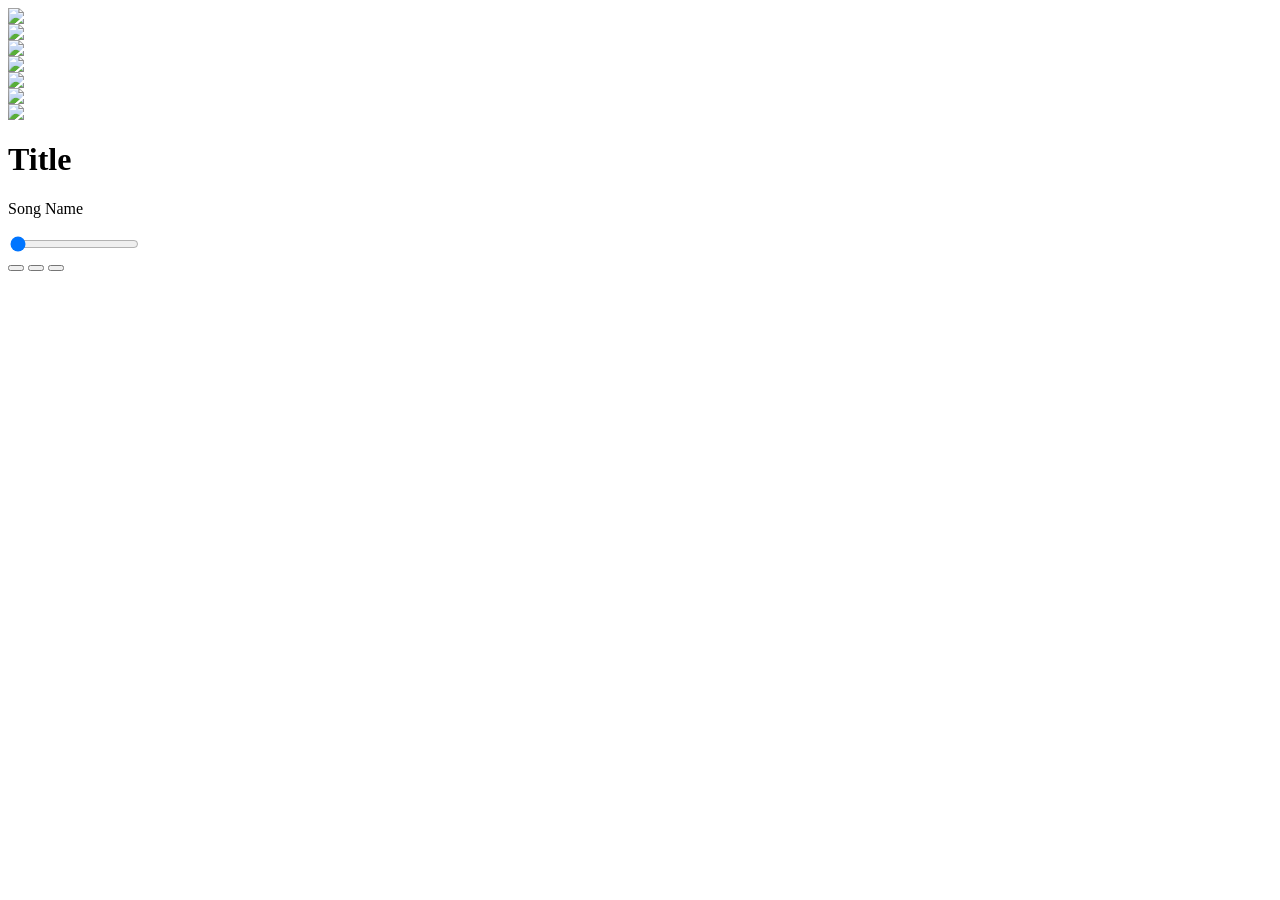
==== index.html @ c04f87dc "Add files via upload" ====
<body>
    <div class="album-cover">
      <div class="swiper">
        <div class="swiper-wrapper">
          <div class="swiper-slide">
            <img
              src="https://github.com/ecemgo/mini-samples-great-tricks/assets/13468728/d3ca28bf-e1b7-467e-a00b-c7785be8e397" />
            <div class="overlay">
              <a
                href="https://www.youtube.com/watch?v=aatr_2MstrI&ab_channel=CleanBandit"
                target="_blank"
                ><ion-icon name="logo-youtube"></ion-icon
              ></a>
            </div>
          </div>
          <div class="swiper-slide">
            <img
              src="https://github.com/ecemgo/mini-samples-great-tricks/assets/13468728/1afe4c6a-0287-43f0-9076-92f8be49d9dc" />
            <div class="overlay">
              <a
                href="https://www.youtube.com/watch?v=qEnfeG8uBRY&ab_channel=AliciaKeys-Topic"
                target="_blank"
                ><ion-icon name="logo-youtube"></ion-icon
              ></a>
            </div>
          </div>
          <div class="swiper-slide">
            <img
              src="https://github.com/ecemgo/mini-samples-great-tricks/assets/13468728/abaa23bd-8c93-4219-a3ef-0d0cb6f12566" />
            <div class="overlay">
              <a
                href="https://www.youtube.com/watch?v=LgsaD-vNJ9M"
                target="_blank"
                ><ion-icon name="logo-youtube"></ion-icon
              ></a>
            </div>
          </div>
          <div class="swiper-slide">
            <img
              src="https://github.com/ecemgo/mini-samples-great-tricks/assets/13468728/bd9bcc80-a9ab-4d54-a460-ffdb77f22a72" />
            <div class="overlay">
              <a
                href="https://www.youtube.com/watch?v=a5uQMwRMHcs&ab_channel=DaftPunkVEVO"
                target="_blank"
                ><ion-icon name="logo-youtube"></ion-icon
              ></a>
            </div>
          </div>
          <div class="swiper-slide">
            <img
              src="https://github.com/ecemgo/mini-samples-great-tricks/assets/13468728/18bc2436-740b-44c4-9dd8-fd7be51a07ad" />
            <div class="overlay">
              <a
                href="https://www.youtube.com/watch?v=H5v3kku4y6Q&ab_channel=HarryStylesVEVO"
                target="_blank"
                ><ion-icon name="logo-youtube"></ion-icon
              ></a>
            </div>
          </div>
          <div class="swiper-slide">
            <img
              src="https://github.com/ecemgo/mini-samples-great-tricks/assets/13468728/4c5c1727-8b32-48c1-91de-b0496ccf10f6" />
            <div class="overlay">
              <a
                href="https://www.youtube.com/watch?v=9HDEHj2yzew&ab_channel=DuaLipa"
                target="_blank"
                ><ion-icon name="logo-youtube"></ion-icon
              ></a>
            </div>
          </div>
          <div class="swiper-slide">
            <img
              src="https://github.com/ecemgo/mini-samples-great-tricks/assets/13468728/23e440e5-a0fa-4a85-8175-bcc485a20ee6" />
            <div class="overlay">
              <a
                href="https://www.youtube.com/watch?v=tCXGJQYZ9JA&ab_channel=TaylorSwiftVEVO"
                target="_blank"
                ><ion-icon name="logo-youtube"></ion-icon
              ></a>
            </div>
          </div>
        </div>
      </div>
    </div>

    <div class="music-player">
      <h1>Title</h1>
      <p>Song Name</p>

      <audio id="song">
        <source src="song-list/Luke-Bergs-Gold.mp3" type="audio/mpeg" />
      </audio>

      <input type="range" value="0" id="progress" />

      <div class="controls">
        <button class="backward">
          <i class="fa-solid fa-backward"></i>
        </button>
        <button class="play-pause-btn">
          <i class="fa-solid fa-play" id="controlIcon"></i>
        </button>
        <button class="forward">
          <i class="fa-solid fa-forward"></i>
        </button>
      </div>
    </div>
  </body>
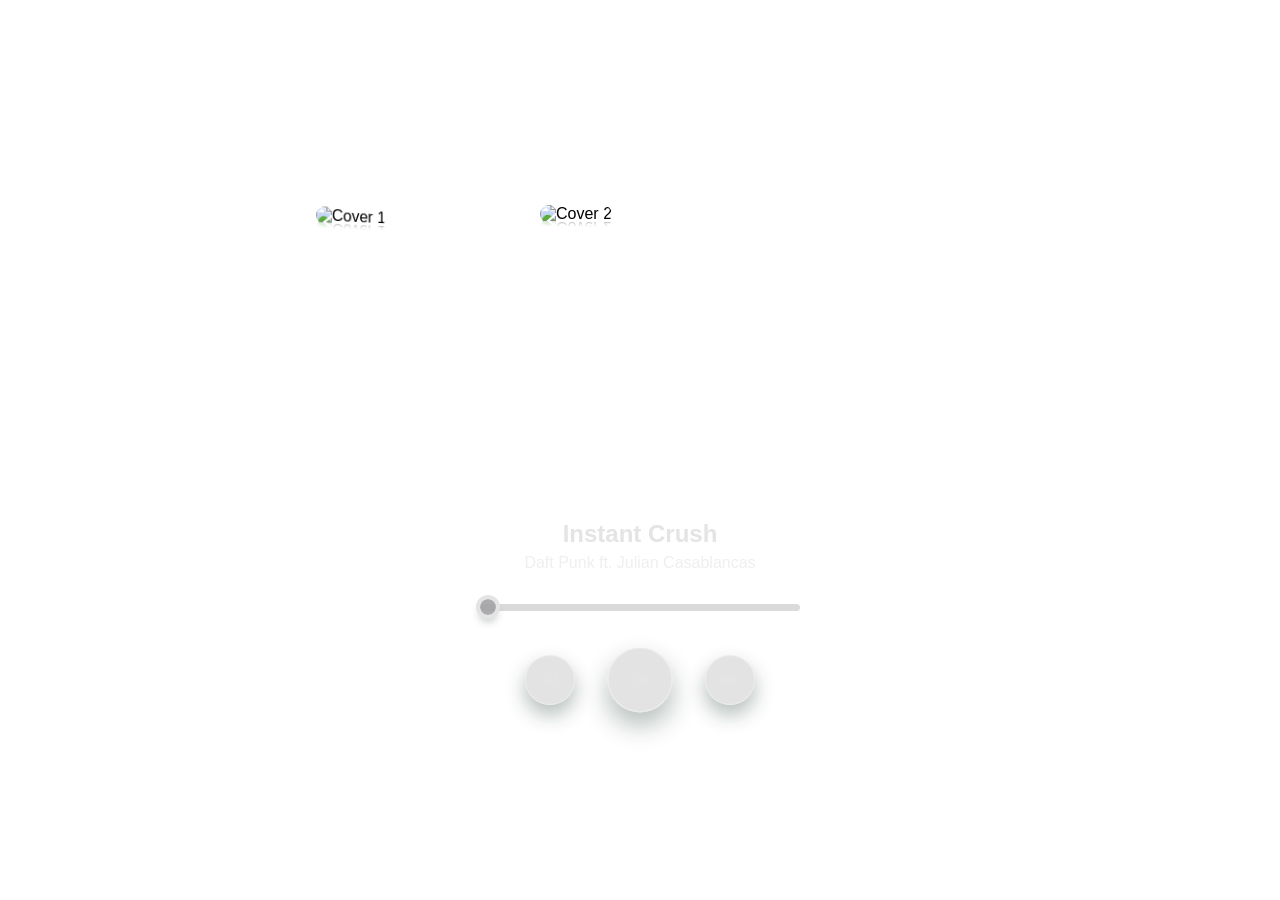
==== commit 8f4e55f7: "Update index.html" ====
--- a/index.html
+++ b/index.html
@@ -1,108 +1,75 @@
+<!DOCTYPE html>
+<html lang="en">
+<head>
+  <meta charset="UTF-8" />
+  <meta name="viewport" content="width=device-width, initial-scale=1.0" />
+  <title>Music Player Slider</title>
+
+  <!-- Swiper CSS -->
+  <link rel="stylesheet" href="https://cdn.jsdelivr.net/npm/swiper@10/swiper-bundle.min.css" />
+
+  <!-- FontAwesome -->
+  <link rel="stylesheet" href="https://cdnjs.cloudflare.com/ajax/libs/font-awesome/6.4.0/css/all.min.css" />
+
+  <!-- Ionicons -->
+  <script type="module" src="https://unpkg.com/ionicons@5.5.2/dist/ionicons/ionicons.esm.js"></script>
+  <script nomodule src="https://unpkg.com/ionicons@5.5.2/dist/ionicons/ionicons.js"></script>
+
+  <!-- Custom CSS -->
+  <link rel="stylesheet" href="style.css" />
+</head>
 <body>
-    <div class="album-cover">
-      <div class="swiper">
-        <div class="swiper-wrapper">
-          <div class="swiper-slide">
-            <img
-              src="https://github.com/ecemgo/mini-samples-great-tricks/assets/13468728/d3ca28bf-e1b7-467e-a00b-c7785be8e397" />
-            <div class="overlay">
-              <a
-                href="https://www.youtube.com/watch?v=aatr_2MstrI&ab_channel=CleanBandit"
-                target="_blank"
-                ><ion-icon name="logo-youtube"></ion-icon
-              ></a>
-            </div>
-          </div>
-          <div class="swiper-slide">
-            <img
-              src="https://github.com/ecemgo/mini-samples-great-tricks/assets/13468728/1afe4c6a-0287-43f0-9076-92f8be49d9dc" />
-            <div class="overlay">
-              <a
-                href="https://www.youtube.com/watch?v=qEnfeG8uBRY&ab_channel=AliciaKeys-Topic"
-                target="_blank"
-                ><ion-icon name="logo-youtube"></ion-icon
-              ></a>
-            </div>
-          </div>
-          <div class="swiper-slide">
-            <img
-              src="https://github.com/ecemgo/mini-samples-great-tricks/assets/13468728/abaa23bd-8c93-4219-a3ef-0d0cb6f12566" />
-            <div class="overlay">
-              <a
-                href="https://www.youtube.com/watch?v=LgsaD-vNJ9M"
-                target="_blank"
-                ><ion-icon name="logo-youtube"></ion-icon
-              ></a>
-            </div>
-          </div>
-          <div class="swiper-slide">
-            <img
-              src="https://github.com/ecemgo/mini-samples-great-tricks/assets/13468728/bd9bcc80-a9ab-4d54-a460-ffdb77f22a72" />
-            <div class="overlay">
-              <a
-                href="https://www.youtube.com/watch?v=a5uQMwRMHcs&ab_channel=DaftPunkVEVO"
-                target="_blank"
-                ><ion-icon name="logo-youtube"></ion-icon
-              ></a>
-            </div>
-          </div>
-          <div class="swiper-slide">
-            <img
-              src="https://github.com/ecemgo/mini-samples-great-tricks/assets/13468728/18bc2436-740b-44c4-9dd8-fd7be51a07ad" />
-            <div class="overlay">
-              <a
-                href="https://www.youtube.com/watch?v=H5v3kku4y6Q&ab_channel=HarryStylesVEVO"
-                target="_blank"
-                ><ion-icon name="logo-youtube"></ion-icon
-              ></a>
-            </div>
-          </div>
-          <div class="swiper-slide">
-            <img
-              src="https://github.com/ecemgo/mini-samples-great-tricks/assets/13468728/4c5c1727-8b32-48c1-91de-b0496ccf10f6" />
-            <div class="overlay">
-              <a
-                href="https://www.youtube.com/watch?v=9HDEHj2yzew&ab_channel=DuaLipa"
-                target="_blank"
-                ><ion-icon name="logo-youtube"></ion-icon
-              ></a>
-            </div>
-          </div>
-          <div class="swiper-slide">
-            <img
-              src="https://github.com/ecemgo/mini-samples-great-tricks/assets/13468728/23e440e5-a0fa-4a85-8175-bcc485a20ee6" />
-            <div class="overlay">
-              <a
-                href="https://www.youtube.com/watch?v=tCXGJQYZ9JA&ab_channel=TaylorSwiftVEVO"
-                target="_blank"
-                ><ion-icon name="logo-youtube"></ion-icon
-              ></a>
-            </div>
+  <div class="album-cover">
+    <div class="swiper">
+      <div class="swiper-wrapper">
+        <div class="swiper-slide">
+          <img src="img/1.jpg" alt="Cover 1" />
+          <div class="overlay">
+            <a href="https://www.youtube.com/watch?v=aatr_2MstrI" target="_blank">
+              <ion-icon name="logo-youtube"></ion-icon>
+            </a>
           </div>
         </div>
+        <div class="swiper-slide">
+          <img src="img/2.jpg" alt="Cover 2" />
+          <div class="overlay">
+            <a href="https://www.youtube.com/watch?v=qEnfeG8uBRY" target="_blank">
+              <ion-icon name="logo-youtube"></ion-icon>
+            </a>
+          </div>
+        </div>
+        <!-- Thêm các slide khác ở đây -->
       </div>
     </div>
+  </div>
 
-    <div class="music-player">
-      <h1>Title</h1>
-      <p>Song Name</p>
+  <div class="music-player">
+    <h1>Title</h1>
+    <p>Song Name</p>
 
-      <audio id="song">
-        <source src="song-list/Luke-Bergs-Gold.mp3" type="audio/mpeg" />
-      </audio>
+    <audio id="song">
+      <source src="song-list/Luke-Bergs-Gold.mp3" type="audio/mpeg" />
+    </audio>
 
-      <input type="range" value="0" id="progress" />
+    <input type="range" value="0" id="progress" />
 
-      <div class="controls">
-        <button class="backward">
-          <i class="fa-solid fa-backward"></i>
-        </button>
-        <button class="play-pause-btn">
-          <i class="fa-solid fa-play" id="controlIcon"></i>
-        </button>
-        <button class="forward">
-          <i class="fa-solid fa-forward"></i>
-        </button>
-      </div>
+    <div class="controls">
+      <button class="backward">
+        <i class="fa-solid fa-backward"></i>
+      </button>
+      <button class="play-pause-btn">
+        <i class="fa-solid fa-play" id="controlIcon"></i>
+      </button>
+      <button class="forward">
+        <i class="fa-solid fa-forward"></i>
+      </button>
     </div>
-  </body>+  </div>
+
+  <!-- Swiper JS -->
+  <script src="https://cdn.jsdelivr.net/npm/swiper@10/swiper-bundle.min.js"></script>
+
+  <!-- Custom JS -->
+  <script src="script.js"></script>
+</body>
+</html>
--- a/style.css
+++ b/style.css
@@ -0,0 +1,181 @@
+@import url("https://fonts.googleapis.com/css2?family=Nunito:wght@300;400;500;600&display=swap");
+
+:root {
+  --primary-clr: rgba(228, 228, 229, 1);
+}
+
+* {
+  margin: 0;
+  padding: 0;
+  box-sizing: border-box;
+  font-family: "Nunito", sans-serif;
+}
+
+body {
+  position: relative;
+  display: flex;
+  flex-direction: column;
+  align-items: center;
+  justify-content: center;
+  min-height: 100vh;
+  width: 100%;
+  background: url(https://github.com/ecemgo/mini-samples-great-tricks/assets/13468728/8727c9b1-be21-4932-a221-4257b59a74dd);
+  background-repeat: no-repeat;
+  backdrop-filter: blur(8px);
+  -webkit-backdrop-filter: blur(8px);
+  animation: slidein 120s forwards infinite alternate;
+}
+
+@keyframes slidein {
+  0%,
+  100% {
+    background-position: 20% 0%;
+    background-size: 3400px;
+  }
+  50% {
+    background-position: 100% 0%;
+    background-size: 2400px;
+  }
+}
+
+.album-cover {
+  width: 90%;
+}
+
+.swiper {
+  width: 100%;
+  padding: 40px 0 100px;
+}
+
+.swiper-slide {
+  position: relative;
+  max-width: 200px;
+  aspect-ratio: 1/1;
+  border-radius: 10px;
+}
+
+.swiper-slide img {
+  object-fit: cover;
+  width: 100%;
+  height: 100%;
+  border-radius: inherit;
+  -webkit-box-reflect: below -5px linear-gradient(transparent, transparent, rgba(0, 0, 0, 0.4));
+  pointer-events: none;
+  user-select: none;
+}
+
+.swiper-slide-active .overlay {
+  display: flex;
+  align-items: center;
+  justify-content: center;
+  position: absolute;
+  inset: 0;
+  width: 100%;
+  height: 100%;
+  background-color: rgba(28, 22, 37, 0.6);
+  border-radius: inherit;
+  opacity: 0;
+  transition: all 0.4s linear;
+}
+
+.swiper-slide:hover .overlay {
+  opacity: 1;
+}
+
+.swiper-slide .overlay ion-icon {
+  opacity: 0;
+}
+
+.swiper-slide-active:hover .overlay ion-icon {
+  font-size: 4rem;
+  color: #eb0b0b;
+  opacity: 1;
+  cursor: pointer;
+}
+
+/* Music Player */
+
+.music-player {
+  display: flex;
+  flex-direction: column;
+  justify-content: center;
+  align-items: center;
+  color: var(--primary-clr);
+  width: 380px;
+  padding: 10px 30px;
+  border-radius: 20px;
+}
+
+.music-player h1 {
+  font-size: 1.5rem;
+  font-weight: 600;
+  line-height: 1.6;
+}
+
+.music-player p {
+  font-size: 1rem;
+  font-weight: 400;
+  opacity: 0.6;
+}
+
+/* Music Player Progress */
+
+#progress {
+  appearance: none;
+  -webkit-appearance: none;
+  width: 100%;
+  height: 7px;
+  background: rgba(163, 162, 164, 0.4);
+  border-radius: 4px;
+  margin: 32px 0 24px;
+  cursor: pointer;
+}
+
+#progress::-webkit-slider-thumb {
+  appearance: none;
+  -webkit-appearance: none;
+  background: rgba(163, 162, 164, 0.9);
+  width: 16px;
+  aspect-ratio: 1/1;
+  border-radius: 50%;
+  outline: 4px solid var(--primary-clr);
+  box-shadow: 0 6px 10px rgba(5, 36, 28, 0.3);
+}
+
+/* Music Player Controls */
+
+.controls {
+  display: flex;
+  justify-content: center;
+  align-items: center;
+}
+
+.controls button {
+  display: flex;
+  align-items: center;
+  justify-content: center;
+  width: 50px;
+  aspect-ratio: 1/1;
+  margin: 20px;
+  background: rgba(163, 162, 164, 0.3);
+  color: var(--primary-clr);
+  border-radius: 50%;
+  border: 1px solid rgba(255, 255, 255, 0.3);
+  outline: 0;
+  font-size: 1.1rem;
+  box-shadow: 0 10px 20px rgba(5, 36, 28, 0.3);
+  cursor: pointer;
+  transition: all 0.3s linear;
+}
+
+.controls button:is(:hover, :focus-visible) {
+  transform: scale(0.96);
+}
+
+.controls button:nth-child(2) {
+  transform: scale(1.3);
+}
+
+.controls button:nth-child(2):is(:hover, :focus-visible) {
+  transform: scale(1.25);
+}
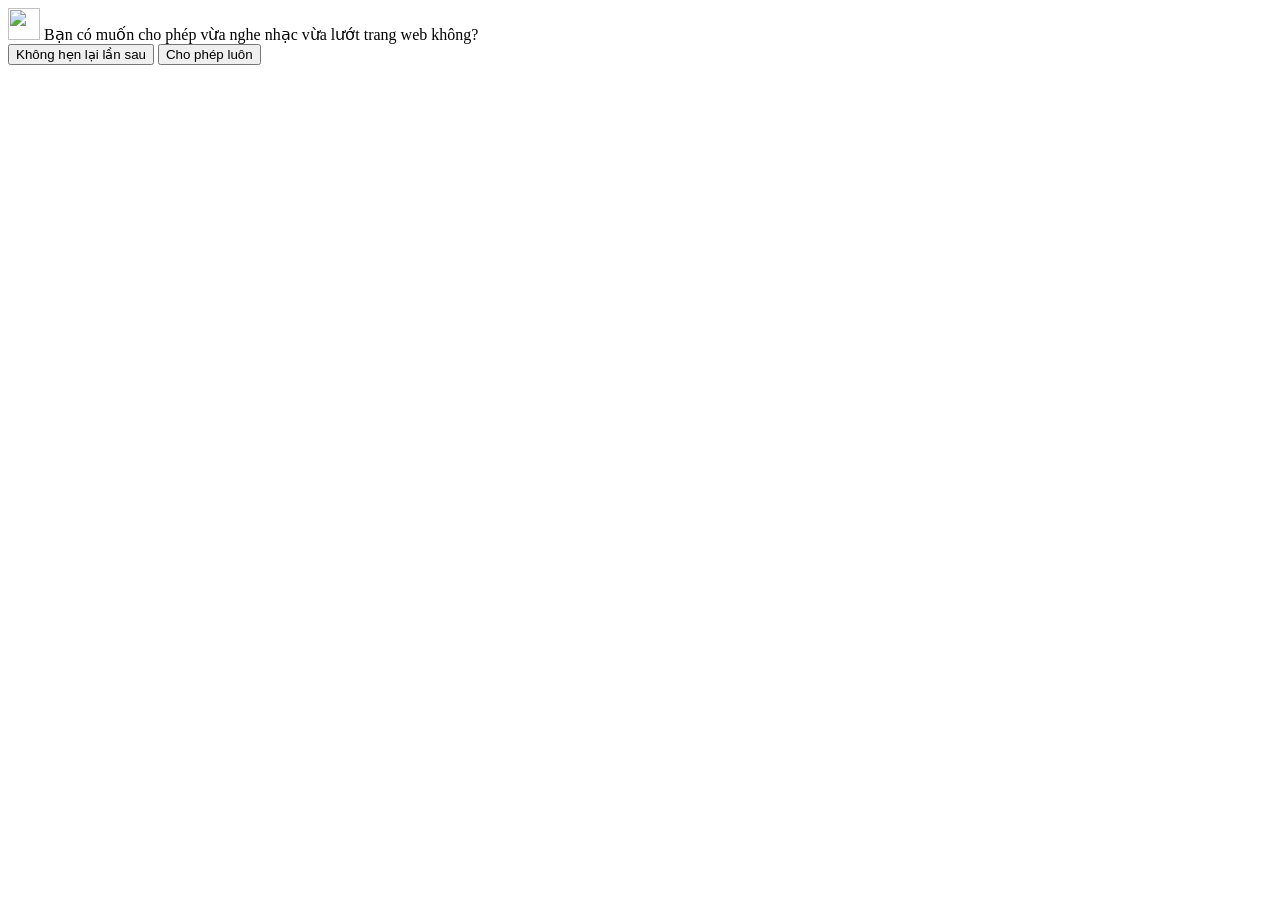
==== commit 98782201: "Update index.html" ====
--- a/index.html
+++ b/index.html
@@ -1,75 +1,26 @@
 <!DOCTYPE html>
-<html lang="en">
+<html lang="vi">
 <head>
-  <meta charset="UTF-8" />
-  <meta name="viewport" content="width=device-width, initial-scale=1.0" />
-  <title>Music Player Slider</title>
-
-  <!-- Swiper CSS -->
-  <link rel="stylesheet" href="https://cdn.jsdelivr.net/npm/swiper@10/swiper-bundle.min.css" />
-
-  <!-- FontAwesome -->
-  <link rel="stylesheet" href="https://cdnjs.cloudflare.com/ajax/libs/font-awesome/6.4.0/css/all.min.css" />
-
-  <!-- Ionicons -->
-  <script type="module" src="https://unpkg.com/ionicons@5.5.2/dist/ionicons/ionicons.esm.js"></script>
-  <script nomodule src="https://unpkg.com/ionicons@5.5.2/dist/ionicons/ionicons.js"></script>
-
-  <!-- Custom CSS -->
-  <link rel="stylesheet" href="style.css" />
+  <meta charset="UTF-8">
+  <title>Trình phát nhạc ngẫu nhiên</title>
+  <link rel="stylesheet" href="styles.css">
 </head>
 <body>
-  <div class="album-cover">
-    <div class="swiper">
-      <div class="swiper-wrapper">
-        <div class="swiper-slide">
-          <img src="img/1.jpg" alt="Cover 1" />
-          <div class="overlay">
-            <a href="https://www.youtube.com/watch?v=aatr_2MstrI" target="_blank">
-              <ion-icon name="logo-youtube"></ion-icon>
-            </a>
-          </div>
-        </div>
-        <div class="swiper-slide">
-          <img src="img/2.jpg" alt="Cover 2" />
-          <div class="overlay">
-            <a href="https://www.youtube.com/watch?v=qEnfeG8uBRY" target="_blank">
-              <ion-icon name="logo-youtube"></ion-icon>
-            </a>
-          </div>
-        </div>
-        <!-- Thêm các slide khác ở đây -->
-      </div>
+  <!-- Thông báo phát nhạc -->
+  <div id="popupNotification" class="popup gradient-border">
+    <div class="popup-inner"></div>
+  </div>
+
+  <!-- Thông báo hỏi người dùng -->
+  <div id="toast-prompt" class="toast">
+    <img src="https://i.imgur.com/aGMqekz.gif" width="32" height="32">
+    <span>Bạn có muốn cho phép vừa nghe nhạc vừa lướt trang web không?</span>
+    <div class="toast-buttons">
+      <button class="close-btn">Không hẹn lại lần sau</button>
+      <button class="confirm-btn">Cho phép luôn</button>
     </div>
   </div>
 
-  <div class="music-player">
-    <h1>Title</h1>
-    <p>Song Name</p>
-
-    <audio id="song">
-      <source src="song-list/Luke-Bergs-Gold.mp3" type="audio/mpeg" />
-    </audio>
-
-    <input type="range" value="0" id="progress" />
-
-    <div class="controls">
-      <button class="backward">
-        <i class="fa-solid fa-backward"></i>
-      </button>
-      <button class="play-pause-btn">
-        <i class="fa-solid fa-play" id="controlIcon"></i>
-      </button>
-      <button class="forward">
-        <i class="fa-solid fa-forward"></i>
-      </button>
-    </div>
-  </div>
-
-  <!-- Swiper JS -->
-  <script src="https://cdn.jsdelivr.net/npm/swiper@10/swiper-bundle.min.js"></script>
-
-  <!-- Custom JS -->
   <script src="script.js"></script>
 </body>
 </html>
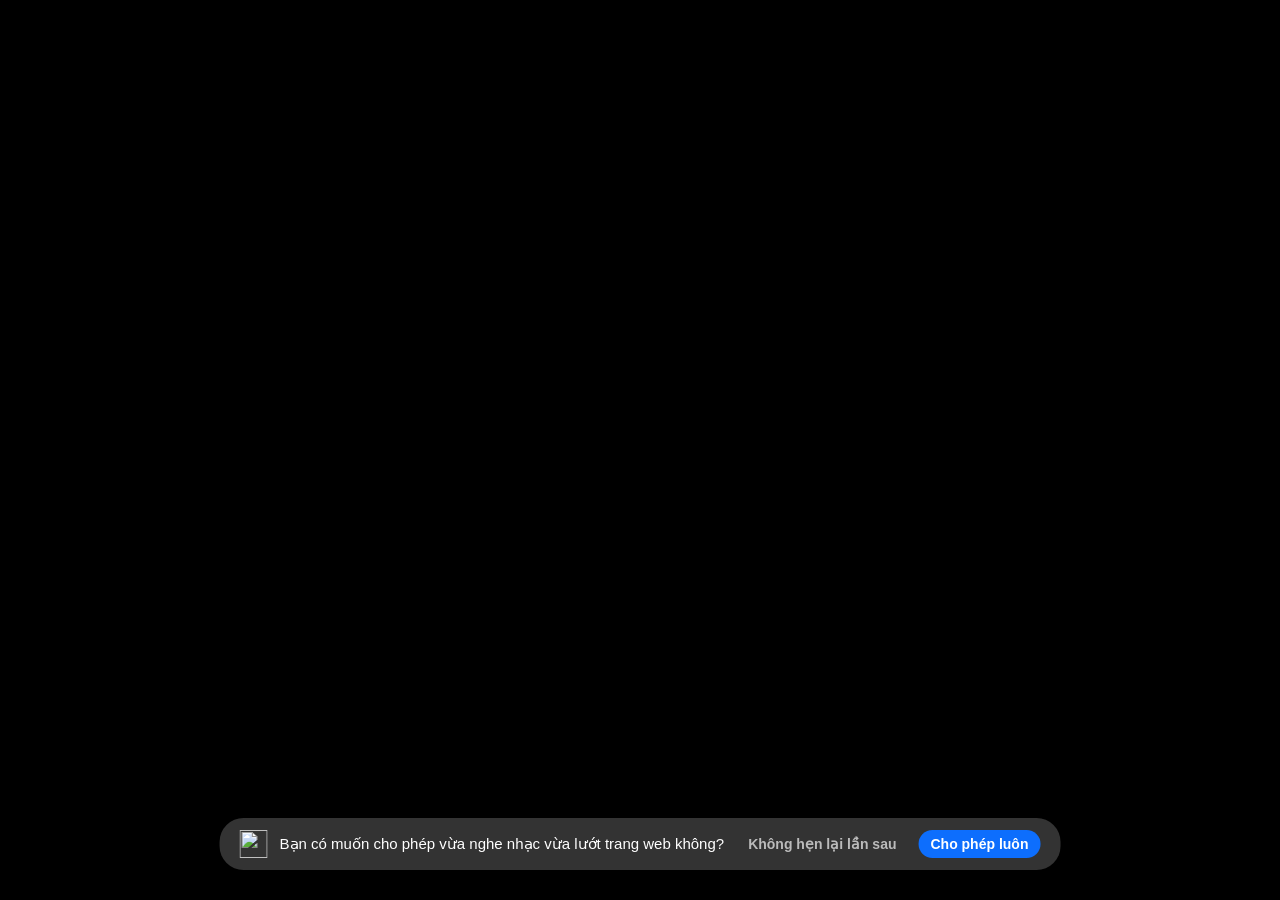
==== commit 60c27766: "Update index.html" ====
--- a/index.html
+++ b/index.html
@@ -3,7 +3,7 @@
 <head>
   <meta charset="UTF-8">
   <title>Trình phát nhạc ngẫu nhiên</title>
-  <link rel="stylesheet" href="styles.css">
+  <link rel="stylesheet" href="style.css">
 </head>
 <body>
   <!-- Thông báo phát nhạc -->
--- a/style.css
+++ b/style.css
@@ -0,0 +1,189 @@
+/* ======================== Hiệu ứng border động ========================= */
+@property --border-angle-1 {
+  syntax: "<angle>";
+  inherits: true;
+  initial-value: 0deg;
+}
+
+@property --border-angle-2 {
+  syntax: "<angle>";
+  inherits: true;
+  initial-value: 90deg;
+}
+
+@property --border-angle-3 {
+  syntax: "<angle>";
+  inherits: true;
+  initial-value: 180deg;
+}
+
+:root {
+  --bright-blue: rgb(0, 100, 255);
+  --bright-green: rgb(0, 255, 0);
+  --bright-red: rgb(255, 0, 0);
+  --background: black;
+  --foreground: white;
+  --border-size: 2px;
+  --border-radius: 0.75em;
+}
+
+@supports (color: color(display-p3 1 1 1)) {
+  :root {
+    --bright-blue: color(display-p3 0 0.2 1);
+    --bright-green: color(display-p3 0.4 1 0);
+    --bright-red: color(display-p3 1 0 0);
+  }
+}
+
+@keyframes rotateBackground {
+  to { --border-angle-1: 360deg; }
+}
+@keyframes rotateBackground2 {
+  to { --border-angle-2: -270deg; }
+}
+@keyframes rotateBackground3 {
+  to { --border-angle-3: 540deg; }
+}
+
+/* ======================== Pop-up Phát nhạc ========================= */
+.popup {
+  position: fixed;
+  top: 20px;
+  left: 50%;
+  transform: scale(0.5);
+  z-index: 1000;
+  opacity: 0;
+  transition: transform 0.5s ease, opacity 0.5s ease;
+  pointer-events: none;
+  transform-origin: center center;
+}
+
+.popup.show {
+  transform: scale(1);
+  opacity: 1;
+}
+
+.popup.hide {
+  transform: scale(0.5);
+  opacity: 0;
+}
+
+.popup.gradient-border {
+  --border-angle-1: 0deg;
+  --border-angle-2: 90deg;
+  --border-angle-3: 180deg;
+  padding: var(--border-size);
+  background-image: conic-gradient(
+      from var(--border-angle-1) at 10% 15%,
+      transparent,
+      var(--bright-blue) 10%,
+      transparent 30%,
+      transparent
+    ),
+    conic-gradient(
+      from var(--border-angle-2) at 70% 60%,
+      transparent,
+      var(--bright-green) 10%,
+      transparent 60%,
+      transparent
+    ),
+    conic-gradient(
+      from var(--border-angle-3) at 50% 20%,
+      transparent,
+      var(--bright-red) 10%,
+      transparent 50%,
+      transparent
+    );
+  animation:
+    rotateBackground 3s linear infinite,
+    rotateBackground2 8s linear infinite,
+    rotateBackground3 13s linear infinite;
+  border-radius: var(--border-radius);
+}
+
+.popup-inner {
+  background: var(--background);
+  padding: 12px 24px;
+  border-radius: calc(var(--border-radius) - var(--border-size));
+  color: var(--foreground);
+  font-size: 16px;
+  font-weight: bold;
+  white-space: nowrap;
+}
+
+/* ======================== Toast hỏi người dùng ========================= */
+.toast {
+  position: fixed;
+  bottom: 30px;
+  left: 50%;
+  transform: translateX(-50%);
+  background: #333;
+  color: #fff;
+  padding: 12px 20px;
+  border-radius: 24px;
+  display: flex;
+  align-items: center;
+  gap: 12px;
+  box-shadow: 0 8px 20px rgba(0, 0, 0, 0.3);
+  z-index: 2000;
+  font-size: 15px;
+  animation: slideUp 0.5s ease;
+  white-space: nowrap;
+  max-width: 95vw;
+}
+
+.toast img {
+  width: 28px;
+  height: 28px;
+}
+
+.toast-buttons {
+  margin-left: auto;
+  display: flex;
+  gap: 10px;
+}
+
+.toast button {
+  padding: 6px 12px;
+  border: none;
+  border-radius: 20px;
+  cursor: pointer;
+  font-weight: 600;
+  font-size: 14px;
+  white-space: nowrap;
+}
+
+.toast .close-btn {
+  background-color: transparent;
+  color: #bbb;
+}
+
+.toast .confirm-btn {
+  background-color: #0d6efd;
+  color: white;
+}
+
+@keyframes slideUp {
+  from {
+    transform: translateX(-50%) translateY(100px);
+    opacity: 0;
+  }
+  to {
+    transform: translateX(-50%) translateY(0);
+    opacity: 1;
+  }
+}
+
+/* Font */
+@font-face {
+  font-family: "Aspekta";
+  font-weight: normal;
+  src: url("https://assets.codepen.io/240751/Aspekta-300.woff2") format("woff2");
+}
+
+body {
+  background: var(--background);
+  color: var(--foreground);
+  font-family: "Aspekta", sans-serif;
+  margin: 0;
+}
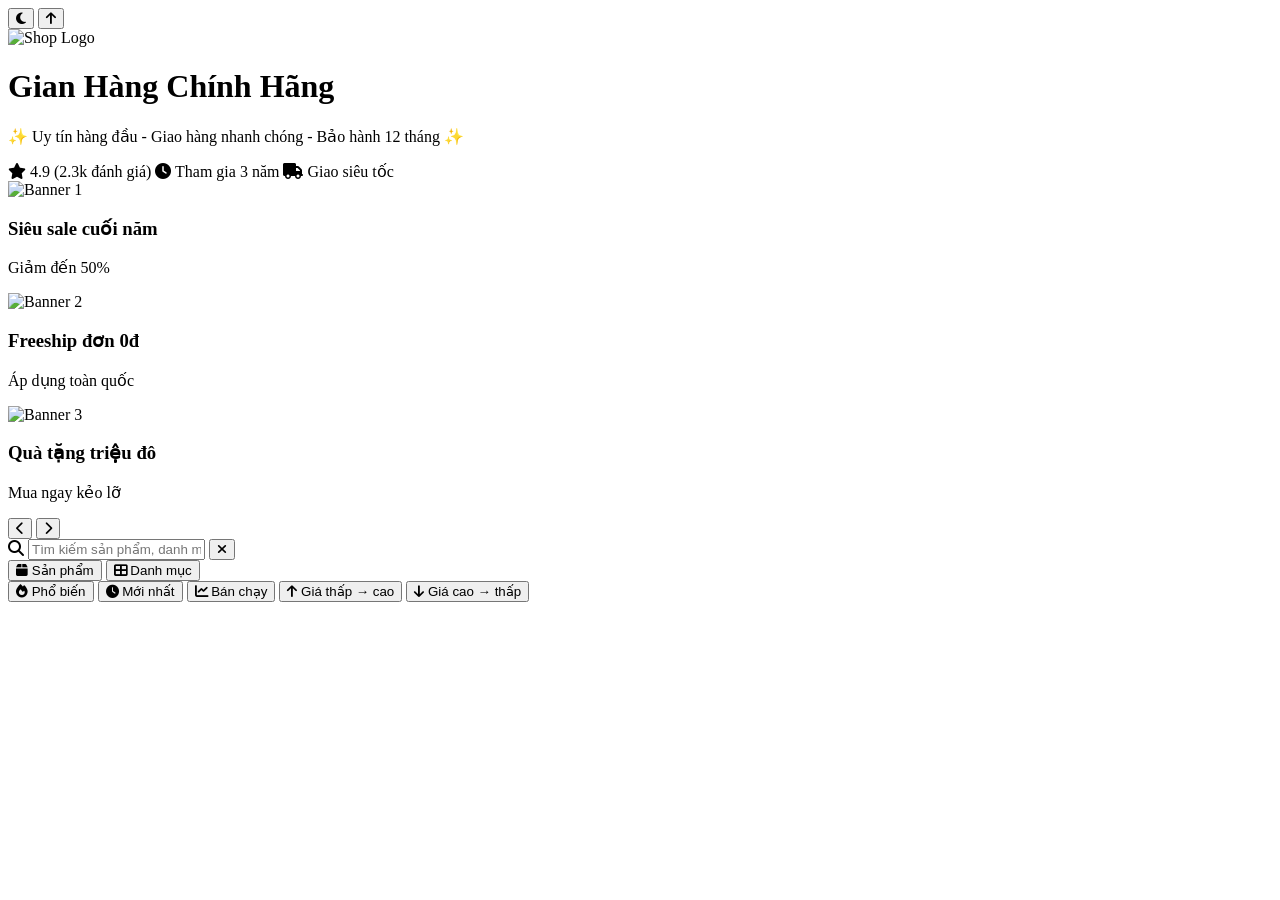
==== commit 7813d371: "Create  index.html" ====
--- a/index.html
+++ b/index.html
@@ -1,26 +1,169 @@
 <!DOCTYPE html>
 <html lang="vi">
 <head>
-  <meta charset="UTF-8">
-  <title>Trình phát nhạc ngẫu nhiên</title>
-  <link rel="stylesheet" href="style.css">
+    <meta charset="UTF-8">
+    <meta name="viewport" content="width=device-width, initial-scale=1.0, user-scalable=yes">
+    <meta name="description" content="Gian hàng chính hãng - Mua sắm trực tuyến với hàng ngàn sản phẩm chất lượng, giá tốt nhất">
+    <meta name="keywords" content="mua sắm online, shopee, gian hàng, sản phẩm hot">
+    <meta name="author" content="ShopOnline">
+    <meta property="og:title" content="Gian Hàng Chính Hãng - Mua Sắm Online">
+    <meta property="og:description" content="Trải nghiệm mua sắm đỉnh cao với hàng ngàn sản phẩm chất lượng">
+    <meta property="og:type" content="website">
+    <title>Gian Hàng Chính Hãng - Mua Sắm Online</title>
+    <link rel="preconnect" href="https://fonts.googleapis.com">
+    <link rel="preconnect" href="https://fonts.gstatic.com" crossorigin>
+    <link href="https://fonts.googleapis.com/css2?family=Inter:opsz,wght@14..32,300;14..32,400;14..32,500;14..32,600;14..32,700&display=swap" rel="stylesheet">
+    <link rel="stylesheet" href="https://cdnjs.cloudflare.com/ajax/libs/font-awesome/6.5.1/css/all.min.css">
+    <link rel="stylesheet" href="style.css">
 </head>
 <body>
-  <!-- Thông báo phát nhạc -->
-  <div id="popupNotification" class="popup gradient-border">
-    <div class="popup-inner"></div>
-  </div>
 
-  <!-- Thông báo hỏi người dùng -->
-  <div id="toast-prompt" class="toast">
-    <img src="https://i.imgur.com/aGMqekz.gif" width="32" height="32">
-    <span>Bạn có muốn cho phép vừa nghe nhạc vừa lướt trang web không?</span>
-    <div class="toast-buttons">
-      <button class="close-btn">Không hẹn lại lần sau</button>
-      <button class="confirm-btn">Cho phép luôn</button>
-    </div>
-  </div>
+    <!-- Nút Dark Mode -->
+    <button class="dark-mode-btn" id="darkModeToggle">
+        <i class="fas fa-moon"></i>
+    </button>
 
-  <script src="script.js"></script>
+    <!-- Nút quay lên đầu trang -->
+    <button class="scroll-top-btn" id="scrollTopBtn">
+        <i class="fas fa-arrow-up"></i>
+    </button>
+
+    <!-- Header -->
+    <header class="header">
+        <div class="header-top">
+            <div class="container">
+                <div class="shop-info">
+                    <div class="shop-avatar">
+                        <img src="https://picsum.photos/id/1/80/80" alt="Shop Logo" loading="lazy">
+                    </div>
+                    <div class="shop-details">
+                        <h1 class="shop-name">Gian Hàng Chính Hãng</h1>
+                        <p class="shop-desc">✨ Uy tín hàng đầu - Giao hàng nhanh chóng - Bảo hành 12 tháng ✨</p>
+                        <div class="shop-stats">
+                            <span><i class="fas fa-star"></i> 4.9 (2.3k đánh giá)</span>
+                            <span><i class="fas fa-clock"></i> Tham gia 3 năm</span>
+                            <span><i class="fas fa-truck"></i> Giao siêu tốc</span>
+                        </div>
+                    </div>
+                </div>
+            </div>
+        </div>
+
+        <!-- Banner Carousel -->
+        <div class="banner-carousel">
+            <div class="carousel-container">
+                <div class="carousel-slides">
+                    <div class="carousel-slide">
+                        <img src="https://picsum.photos/id/20/1200/300" alt="Banner 1" loading="lazy">
+                        <div class="carousel-caption">
+                            <h3>Siêu sale cuối năm</h3>
+                            <p>Giảm đến 50%</p>
+                        </div>
+                    </div>
+                    <div class="carousel-slide">
+                        <img src="https://picsum.photos/id/26/1200/300" alt="Banner 2" loading="lazy">
+                        <div class="carousel-caption">
+                            <h3>Freeship đơn 0đ</h3>
+                            <p>Áp dụng toàn quốc</p>
+                        </div>
+                    </div>
+                    <div class="carousel-slide">
+                        <img src="https://picsum.photos/id/30/1200/300" alt="Banner 3" loading="lazy">
+                        <div class="carousel-caption">
+                            <h3>Quà tặng triệu đô</h3>
+                            <p>Mua ngay kẻo lỡ</p>
+                        </div>
+                    </div>
+                </div>
+                <button class="carousel-prev"><i class="fas fa-chevron-left"></i></button>
+                <button class="carousel-next"><i class="fas fa-chevron-right"></i></button>
+                <div class="carousel-dots"></div>
+            </div>
+        </div>
+
+        <div class="header-bottom">
+            <div class="container">
+                <div class="search-section">
+                    <div class="search-bar">
+                        <i class="fas fa-search"></i>
+                        <input type="text" id="searchInput" placeholder="Tìm kiếm sản phẩm, danh mục..." autocomplete="off">
+                        <button id="clearSearch" class="clear-search"><i class="fas fa-times"></i></button>
+                    </div>
+                </div>
+                
+                <!-- Tabs điều hướng -->
+                <div class="nav-tabs">
+                    <button class="tab-btn active" data-tab="products">
+                        <i class="fas fa-box"></i> Sản phẩm
+                    </button>
+                    <button class="tab-btn" data-tab="categories">
+                        <i class="fas fa-th-large"></i> Danh mục
+                    </button>
+                </div>
+            </div>
+        </div>
+    </header>
+
+    <!-- Main Content -->
+    <main class="main">
+        <div class="container">
+            <!-- Tab Products -->
+            <div id="productsTab" class="tab-content active">
+                <!-- Filter Bar -->
+                <div class="filter-bar">
+                    <button class="filter-btn active" data-sort="popular">
+                        <i class="fas fa-fire"></i> Phổ biến
+                    </button>
+                    <button class="filter-btn" data-sort="newest">
+                        <i class="fas fa-clock"></i> Mới nhất
+                    </button>
+                    <button class="filter-btn" data-sort="bestseller">
+                        <i class="fas fa-chart-line"></i> Bán chạy
+                    </button>
+                    <button class="filter-btn" data-sort="price-asc">
+                        <i class="fas fa-arrow-up"></i> Giá thấp → cao
+                    </button>
+                    <button class="filter-btn" data-sort="price-desc">
+                        <i class="fas fa-arrow-down"></i> Giá cao → thấp
+                    </button>
+                </div>
+
+                <!-- Skeleton Loading -->
+                <div class="skeleton-grid" id="skeletonGrid">
+                    <div class="skeleton-card"></div>
+                    <div class="skeleton-card"></div>
+                    <div class="skeleton-card"></div>
+                    <div class="skeleton-card"></div>
+                </div>
+
+                <!-- Products Grid -->
+                <div class="products-grid" id="productsGrid"></div>
+                
+                <!-- No Results -->
+                <div class="no-results" id="noResults" style="display: none;">
+                    <i class="fas fa-search"></i>
+                    <h3>Không tìm thấy sản phẩm</h3>
+                    <p>Hãy thử tìm kiếm với từ khóa khác nhé!</p>
+                </div>
+            </div>
+
+            <!-- Tab Categories -->
+            <div id="categoriesTab" class="tab-content">
+                <div class="categories-grid" id="categoriesGrid"></div>
+                <div class="category-products" id="categoryProducts">
+                    <h3 class="category-title" id="categoryTitle"></h3>
+                    <div class="products-grid" id="categoryProductsGrid"></div>
+                </div>
+            </div>
+        </div>
+    </main>
+
+    <!-- Toast Message -->
+    <div id="toast" class="toast"></div>
+
+    <!-- Mobile Menu Overlay -->
+    <div class="mobile-menu-overlay" id="mobileMenuOverlay"></div>
+
+    <script src="app.js"></script>
 </body>
 </html>
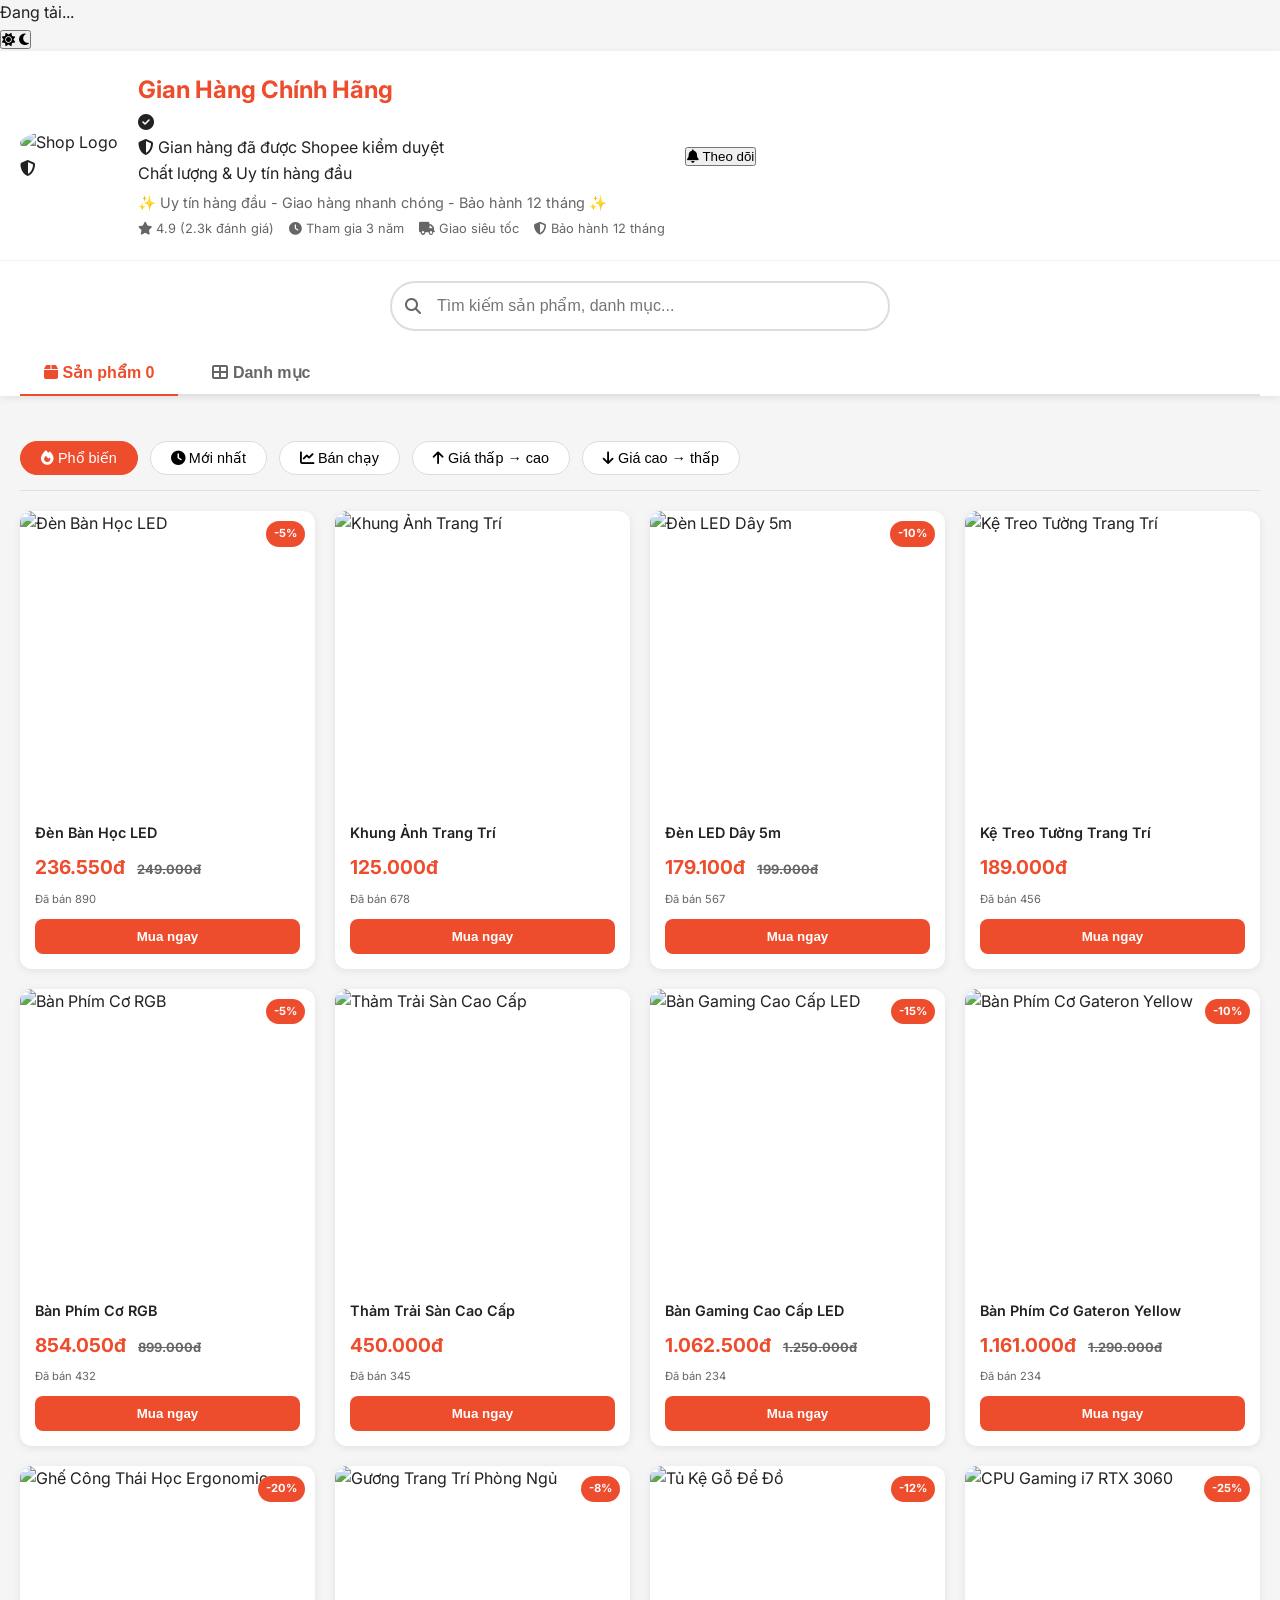
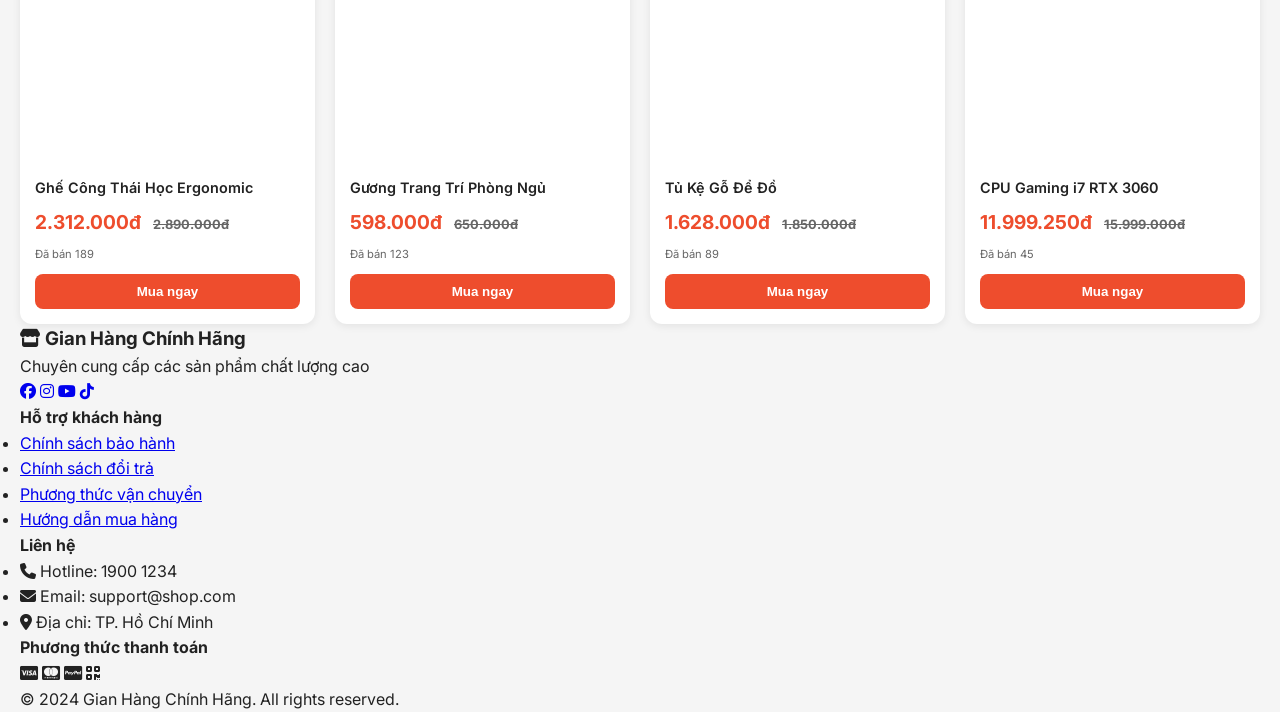
==== commit 0231c3d4: "Update index.html" ====
--- a/index.html
+++ b/index.html
@@ -6,78 +6,78 @@
     <meta name="description" content="Gian hàng chính hãng - Mua sắm trực tuyến với hàng ngàn sản phẩm chất lượng, giá tốt nhất">
     <meta name="keywords" content="mua sắm online, shopee, gian hàng, sản phẩm hot">
     <meta name="author" content="ShopOnline">
-    <meta property="og:title" content="Gian Hàng Chính Hãng - Mua Sắm Online">
-    <meta property="og:description" content="Trải nghiệm mua sắm đỉnh cao với hàng ngàn sản phẩm chất lượng">
-    <meta property="og:type" content="website">
+    <meta name="theme-color" content="#ee4d2d">
     <title>Gian Hàng Chính Hãng - Mua Sắm Online</title>
     <link rel="preconnect" href="https://fonts.googleapis.com">
     <link rel="preconnect" href="https://fonts.gstatic.com" crossorigin>
-    <link href="https://fonts.googleapis.com/css2?family=Inter:opsz,wght@14..32,300;14..32,400;14..32,500;14..32,600;14..32,700&display=swap" rel="stylesheet">
+    <link href="https://fonts.googleapis.com/css2?family=Inter:opsz,wght@14..32,300;14..32,400;14..32,500;14..32,600;14..32,700;14..32,800&display=swap" rel="stylesheet">
     <link rel="stylesheet" href="https://cdnjs.cloudflare.com/ajax/libs/font-awesome/6.5.1/css/all.min.css">
     <link rel="stylesheet" href="style.css">
 </head>
 <body>
 
+    <!-- Loading Overlay -->
+    <div class="loading-overlay" id="loadingOverlay">
+        <div class="loading-spinner">
+            <div class="spinner"></div>
+            <p>Đang tải...</p>
+        </div>
+    </div>
+
     <!-- Nút Dark Mode -->
-    <button class="dark-mode-btn" id="darkModeToggle">
-        <i class="fas fa-moon"></i>
-    </button>
+    <div class="theme-switch-wrapper">
+        <button class="theme-switch" id="darkModeToggle">
+            <i class="fas fa-sun"></i>
+            <i class="fas fa-moon"></i>
+        </button>
+    </div>
 
     <!-- Nút quay lên đầu trang -->
     <button class="scroll-top-btn" id="scrollTopBtn">
         <i class="fas fa-arrow-up"></i>
     </button>
 
+    <!-- Nút quay lại -->
+    <button class="back-btn" id="backBtn" style="display: none;">
+        <i class="fas fa-arrow-left"></i> Quay lại
+    </button>
+
     <!-- Header -->
-    <header class="header">
+    <header class="header" id="header">
         <div class="header-top">
             <div class="container">
                 <div class="shop-info">
                     <div class="shop-avatar">
                         <img src="https://picsum.photos/id/1/80/80" alt="Shop Logo" loading="lazy">
+                        <div class="avatar-shield">
+                            <i class="fas fa-shield-alt"></i>
+                        </div>
                     </div>
                     <div class="shop-details">
-                        <h1 class="shop-name">Gian Hàng Chính Hãng</h1>
+                        <div class="shop-name-wrapper">
+                            <h1 class="shop-name">Gian Hàng Chính Hãng</h1>
+                            <div class="verified-badge-wrapper">
+                                <i class="fas fa-check-circle verified-icon"></i>
+                                <div class="verified-tooltip">
+                                    <i class="fas fa-shield-alt"></i> Gian hàng đã được Shopee kiểm duyệt<br>
+                                    <span>Chất lượng & Uy tín hàng đầu</span>
+                                </div>
+                            </div>
+                        </div>
                         <p class="shop-desc">✨ Uy tín hàng đầu - Giao hàng nhanh chóng - Bảo hành 12 tháng ✨</p>
                         <div class="shop-stats">
-                            <span><i class="fas fa-star"></i> 4.9 (2.3k đánh giá)</span>
+                            <span><i class="fas fa-star"></i> <span id="shopRatingDisplay">4.9</span> (<span id="shopReviewCountDisplay">2.3k</span> đánh giá)</span>
                             <span><i class="fas fa-clock"></i> Tham gia 3 năm</span>
                             <span><i class="fas fa-truck"></i> Giao siêu tốc</span>
+                            <span><i class="fas fa-shield-alt"></i> Bảo hành 12 tháng</span>
                         </div>
                     </div>
-                </div>
-            </div>
-        </div>
-
-        <!-- Banner Carousel -->
-        <div class="banner-carousel">
-            <div class="carousel-container">
-                <div class="carousel-slides">
-                    <div class="carousel-slide">
-                        <img src="https://picsum.photos/id/20/1200/300" alt="Banner 1" loading="lazy">
-                        <div class="carousel-caption">
-                            <h3>Siêu sale cuối năm</h3>
-                            <p>Giảm đến 50%</p>
-                        </div>
-                    </div>
-                    <div class="carousel-slide">
-                        <img src="https://picsum.photos/id/26/1200/300" alt="Banner 2" loading="lazy">
-                        <div class="carousel-caption">
-                            <h3>Freeship đơn 0đ</h3>
-                            <p>Áp dụng toàn quốc</p>
-                        </div>
-                    </div>
-                    <div class="carousel-slide">
-                        <img src="https://picsum.photos/id/30/1200/300" alt="Banner 3" loading="lazy">
-                        <div class="carousel-caption">
-                            <h3>Quà tặng triệu đô</h3>
-                            <p>Mua ngay kẻo lỡ</p>
-                        </div>
-                    </div>
-                </div>
-                <button class="carousel-prev"><i class="fas fa-chevron-left"></i></button>
-                <button class="carousel-next"><i class="fas fa-chevron-right"></i></button>
-                <div class="carousel-dots"></div>
+                    <div class="shop-follow">
+                        <button class="follow-btn">
+                            <i class="fas fa-bell"></i> Theo dõi
+                        </button>
+                    </div>
+                </div>
             </div>
         </div>
 
@@ -91,10 +91,10 @@
                     </div>
                 </div>
                 
-                <!-- Tabs điều hướng -->
                 <div class="nav-tabs">
                     <button class="tab-btn active" data-tab="products">
                         <i class="fas fa-box"></i> Sản phẩm
+                        <span class="tab-badge" id="productCount">0</span>
                     </button>
                     <button class="tab-btn" data-tab="categories">
                         <i class="fas fa-th-large"></i> Danh mục
@@ -109,7 +109,6 @@
         <div class="container">
             <!-- Tab Products -->
             <div id="productsTab" class="tab-content active">
-                <!-- Filter Bar -->
                 <div class="filter-bar">
                     <button class="filter-btn active" data-sort="popular">
                         <i class="fas fa-fire"></i> Phổ biến
@@ -128,41 +127,104 @@
                     </button>
                 </div>
 
-                <!-- Skeleton Loading -->
+                <!-- Category Filter Tags -->
+                <div class="category-filter-tags" id="categoryFilterTags" style="display: none;">
+                    <span class="filter-label"><i class="fas fa-filter"></i> Lọc theo danh mục:</span>
+                    <button class="category-tag active" data-filter-category="all">Tất cả</button>
+                    <div id="dynamicCategoryTags"></div>
+                    <button class="clear-category-filter" id="clearCategoryFilter">
+                        <i class="fas fa-times"></i> Xóa lọc
+                    </button>
+                </div>
+
                 <div class="skeleton-grid" id="skeletonGrid">
                     <div class="skeleton-card"></div>
                     <div class="skeleton-card"></div>
                     <div class="skeleton-card"></div>
                     <div class="skeleton-card"></div>
-                </div>
-
-                <!-- Products Grid -->
+                    <div class="skeleton-card"></div>
+                    <div class="skeleton-card"></div>
+                </div>
+
                 <div class="products-grid" id="productsGrid"></div>
                 
-                <!-- No Results -->
                 <div class="no-results" id="noResults" style="display: none;">
                     <i class="fas fa-search"></i>
                     <h3>Không tìm thấy sản phẩm</h3>
                     <p>Hãy thử tìm kiếm với từ khóa khác nhé!</p>
+                    <button class="reset-search-btn" id="resetSearchBtn">
+                        <i class="fas fa-sync-alt"></i> Xóa tìm kiếm
+                    </button>
                 </div>
             </div>
 
             <!-- Tab Categories -->
             <div id="categoriesTab" class="tab-content">
+                <div class="categories-header">
+                    <h2><i class="fas fa-th-large"></i> Danh mục sản phẩm</h2>
+                    <p>Khám phá các danh mục nổi bật</p>
+                </div>
                 <div class="categories-grid" id="categoriesGrid"></div>
-                <div class="category-products" id="categoryProducts">
-                    <h3 class="category-title" id="categoryTitle"></h3>
-                    <div class="products-grid" id="categoryProductsGrid"></div>
+            </div>
+
+            <!-- Product Detail Modal -->
+            <div class="product-modal" id="productModal">
+                <div class="modal-overlay"></div>
+                <div class="modal-container">
+                    <div class="modal-content" id="modalContent"></div>
                 </div>
             </div>
         </div>
     </main>
 
-    <!-- Toast Message -->
+    <!-- Footer -->
+    <footer class="footer">
+        <div class="container">
+            <div class="footer-content">
+                <div class="footer-section">
+                    <h3><i class="fas fa-store"></i> Gian Hàng Chính Hãng</h3>
+                    <p>Chuyên cung cấp các sản phẩm chất lượng cao</p>
+                    <div class="social-links">
+                        <a href="#"><i class="fab fa-facebook"></i></a>
+                        <a href="#"><i class="fab fa-instagram"></i></a>
+                        <a href="#"><i class="fab fa-youtube"></i></a>
+                        <a href="#"><i class="fab fa-tiktok"></i></a>
+                    </div>
+                </div>
+                <div class="footer-section">
+                    <h4>Hỗ trợ khách hàng</h4>
+                    <ul>
+                        <li><a href="#">Chính sách bảo hành</a></li>
+                        <li><a href="#">Chính sách đổi trả</a></li>
+                        <li><a href="#">Phương thức vận chuyển</a></li>
+                        <li><a href="#">Hướng dẫn mua hàng</a></li>
+                    </ul>
+                </div>
+                <div class="footer-section">
+                    <h4>Liên hệ</h4>
+                    <ul>
+                        <li><i class="fas fa-phone"></i> Hotline: 1900 1234</li>
+                        <li><i class="fas fa-envelope"></i> Email: support@shop.com</li>
+                        <li><i class="fas fa-map-marker-alt"></i> Địa chỉ: TP. Hồ Chí Minh</li>
+                    </ul>
+                </div>
+                <div class="footer-section">
+                    <h4>Phương thức thanh toán</h4>
+                    <div class="payment-methods">
+                        <i class="fab fa-cc-visa"></i>
+                        <i class="fab fa-cc-mastercard"></i>
+                        <i class="fab fa-cc-paypal"></i>
+                        <i class="fas fa-qrcode"></i>
+                    </div>
+                </div>
+            </div>
+            <div class="footer-bottom">
+                <p>&copy; 2024 Gian Hàng Chính Hãng. All rights reserved.</p>
+            </div>
+        </div>
+    </footer>
+
     <div id="toast" class="toast"></div>
-
-    <!-- Mobile Menu Overlay -->
-    <div class="mobile-menu-overlay" id="mobileMenuOverlay"></div>
 
     <script src="app.js"></script>
 </body>
--- a/style.css
+++ b/style.css
@@ -0,0 +1,574 @@
+* {
+    margin: 0;
+    padding: 0;
+    box-sizing: border-box;
+}
+
+:root {
+    --primary-color: #ee4d2d;
+    --primary-dark: #d93c1c;
+    --text-color: #222;
+    --text-light: #666;
+    --bg-color: #f5f5f5;
+    --white: #fff;
+    --shadow: 0 2px 8px rgba(0,0,0,0.08);
+    --shadow-hover: 0 8px 20px rgba(0,0,0,0.12);
+    --border-radius: 12px;
+    --transition: all 0.3s cubic-bezier(0.4, 0, 0.2, 1);
+}
+
+body.dark {
+    --primary-color: #ff6b4a;
+    --text-color: #f0f0f0;
+    --text-light: #aaa;
+    --bg-color: #1a1a1a;
+    --white: #2d2d2d;
+    --shadow: 0 2px 8px rgba(0,0,0,0.3);
+    --shadow-hover: 0 8px 20px rgba(0,0,0,0.4);
+}
+
+body {
+    font-family: 'Inter', sans-serif;
+    background-color: var(--bg-color);
+    color: var(--text-color);
+    transition: var(--transition);
+    line-height: 1.6;
+}
+
+.container {
+    max-width: 1400px;
+    margin: 0 auto;
+    padding: 0 20px;
+}
+
+/* Dark Mode Button */
+.dark-mode-btn {
+    position: fixed;
+    bottom: 80px;
+    right: 20px;
+    width: 50px;
+    height: 50px;
+    border-radius: 50%;
+    background: var(--primary-color);
+    color: white;
+    border: none;
+    cursor: pointer;
+    z-index: 1000;
+    box-shadow: var(--shadow);
+    transition: var(--transition);
+}
+
+/* Scroll Top Button */
+.scroll-top-btn {
+    position: fixed;
+    bottom: 20px;
+    right: 20px;
+    width: 50px;
+    height: 50px;
+    border-radius: 50%;
+    background: var(--primary-color);
+    color: white;
+    border: none;
+    cursor: pointer;
+    z-index: 1000;
+    display: none;
+    box-shadow: var(--shadow);
+    transition: var(--transition);
+}
+
+.scroll-top-btn.show {
+    display: block;
+}
+
+/* Header */
+.header {
+    background: var(--white);
+    box-shadow: var(--shadow);
+    position: sticky;
+    top: 0;
+    z-index: 100;
+}
+
+.header-top {
+    padding: 20px 0;
+    border-bottom: 1px solid rgba(0,0,0,0.05);
+}
+
+.shop-info {
+    display: flex;
+    gap: 20px;
+    align-items: center;
+    flex-wrap: wrap;
+}
+
+.shop-avatar img {
+    width: 70px;
+    height: 70px;
+    border-radius: 50%;
+    object-fit: cover;
+}
+
+.shop-name {
+    font-size: 1.5rem;
+    font-weight: 700;
+    color: var(--primary-color);
+}
+
+.shop-desc {
+    font-size: 0.9rem;
+    color: var(--text-light);
+    margin: 5px 0;
+}
+
+.shop-stats {
+    display: flex;
+    gap: 15px;
+    font-size: 0.8rem;
+    color: var(--text-light);
+}
+
+/* Banner Carousel */
+.banner-carousel {
+    position: relative;
+    overflow: hidden;
+}
+
+.carousel-container {
+    position: relative;
+    max-height: 300px;
+}
+
+.carousel-slides {
+    display: flex;
+    transition: transform 0.5s ease;
+}
+
+.carousel-slide {
+    min-width: 100%;
+    position: relative;
+}
+
+.carousel-slide img {
+    width: 100%;
+    height: 250px;
+    object-fit: cover;
+}
+
+.carousel-caption {
+    position: absolute;
+    bottom: 20px;
+    left: 20px;
+    background: rgba(0,0,0,0.7);
+    color: white;
+    padding: 10px 20px;
+    border-radius: 8px;
+}
+
+.carousel-prev, .carousel-next {
+    position: absolute;
+    top: 50%;
+    transform: translateY(-50%);
+    background: rgba(0,0,0,0.5);
+    color: white;
+    border: none;
+    padding: 10px 15px;
+    cursor: pointer;
+    border-radius: 50%;
+}
+
+.carousel-prev { left: 10px; }
+.carousel-next { right: 10px; }
+
+.carousel-dots {
+    position: absolute;
+    bottom: 10px;
+    left: 50%;
+    transform: translateX(-50%);
+    display: flex;
+    gap: 10px;
+}
+
+.carousel-dot {
+    width: 10px;
+    height: 10px;
+    border-radius: 50%;
+    background: rgba(255,255,255,0.5);
+    cursor: pointer;
+}
+
+.carousel-dot.active {
+    background: var(--primary-color);
+}
+
+/* Search Bar */
+.search-section {
+    margin: 20px 0;
+}
+
+.search-bar {
+    position: relative;
+    max-width: 500px;
+    margin: 0 auto;
+}
+
+.search-bar i {
+    position: absolute;
+    left: 15px;
+    top: 50%;
+    transform: translateY(-50%);
+    color: var(--text-light);
+}
+
+.search-bar input {
+    width: 100%;
+    padding: 14px 45px;
+    border: 2px solid #ddd;
+    border-radius: 30px;
+    font-size: 1rem;
+    background: var(--white);
+    color: var(--text-color);
+}
+
+.clear-search {
+    position: absolute;
+    right: 15px;
+    top: 50%;
+    transform: translateY(-50%);
+    background: none;
+    border: none;
+    cursor: pointer;
+    display: none;
+    color: var(--text-light);
+}
+
+/* Nav Tabs */
+.nav-tabs {
+    display: flex;
+    gap: 10px;
+    border-bottom: 2px solid #e0e0e0;
+}
+
+.tab-btn {
+    padding: 12px 24px;
+    background: none;
+    border: none;
+    font-size: 1rem;
+    font-weight: 600;
+    cursor: pointer;
+    color: var(--text-light);
+    transition: var(--transition);
+    position: relative;
+}
+
+.tab-btn.active {
+    color: var(--primary-color);
+}
+
+.tab-btn.active::after {
+    content: '';
+    position: absolute;
+    bottom: -2px;
+    left: 0;
+    right: 0;
+    height: 2px;
+    background: var(--primary-color);
+}
+
+.tab-content {
+    display: none;
+    animation: fadeIn 0.3s ease;
+}
+
+.tab-content.active {
+    display: block;
+}
+
+@keyframes fadeIn {
+    from { opacity: 0; transform: translateY(10px); }
+    to { opacity: 1; transform: translateY(0); }
+}
+
+/* Filter Bar */
+.filter-bar {
+    display: flex;
+    gap: 12px;
+    flex-wrap: wrap;
+    margin: 30px 0 20px;
+    padding: 15px 0;
+    border-bottom: 1px solid #e0e0e0;
+}
+
+.filter-btn {
+    padding: 8px 20px;
+    background: var(--white);
+    border: 1px solid #ddd;
+    border-radius: 30px;
+    cursor: pointer;
+    transition: var(--transition);
+    font-size: 0.9rem;
+}
+
+.filter-btn.active {
+    background: var(--primary-color);
+    color: white;
+    border-color: var(--primary-color);
+}
+
+/* Products Grid */
+.products-grid {
+    display: grid;
+    grid-template-columns: repeat(auto-fill, minmax(280px, 1fr));
+    gap: 20px;
+    margin-top: 20px;
+}
+
+/* Product Card */
+.product-card {
+    background: var(--white);
+    border-radius: var(--border-radius);
+    overflow: hidden;
+    transition: var(--transition);
+    box-shadow: var(--shadow);
+    position: relative;
+    cursor: pointer;
+}
+
+.product-card:hover {
+    transform: translateY(-5px);
+    box-shadow: var(--shadow-hover);
+}
+
+.product-image {
+    position: relative;
+    overflow: hidden;
+    aspect-ratio: 1;
+}
+
+.product-image img {
+    width: 100%;
+    height: 100%;
+    object-fit: cover;
+    transition: transform 0.3s ease;
+}
+
+.product-card:hover .product-image img {
+    transform: scale(1.05);
+}
+
+.discount-badge {
+    position: absolute;
+    top: 10px;
+    right: 10px;
+    background: var(--primary-color);
+    color: white;
+    padding: 4px 8px;
+    border-radius: 20px;
+    font-size: 0.7rem;
+    font-weight: bold;
+}
+
+.product-info {
+    padding: 15px;
+}
+
+.product-title {
+    font-size: 0.9rem;
+    font-weight: 600;
+    margin-bottom: 8px;
+    display: -webkit-box;
+    -webkit-line-clamp: 2;
+    -webkit-box-orient: vertical;
+    overflow: hidden;
+}
+
+.product-price {
+    font-size: 1.2rem;
+    font-weight: 700;
+    color: var(--primary-color);
+    margin: 8px 0;
+}
+
+.original-price {
+    text-decoration: line-through;
+    font-size: 0.8rem;
+    color: var(--text-light);
+    margin-left: 8px;
+}
+
+.product-sold {
+    font-size: 0.7rem;
+    color: var(--text-light);
+    margin-bottom: 10px;
+}
+
+.buy-btn {
+    width: 100%;
+    padding: 10px;
+    background: var(--primary-color);
+    color: white;
+    border: none;
+    border-radius: 8px;
+    cursor: pointer;
+    font-weight: 600;
+    transition: var(--transition);
+}
+
+.buy-btn:hover {
+    background: var(--primary-dark);
+    transform: scale(0.98);
+}
+
+/* Skeleton Loading */
+.skeleton-grid {
+    display: grid;
+    grid-template-columns: repeat(auto-fill, minmax(280px, 1fr));
+    gap: 20px;
+}
+
+.skeleton-card {
+    background: var(--white);
+    border-radius: var(--border-radius);
+    height: 350px;
+    animation: skeleton 1.5s ease-in-out infinite;
+}
+
+@keyframes skeleton {
+    0%, 100% { opacity: 1; }
+    50% { opacity: 0.5; }
+}
+
+/* Categories Grid */
+.categories-grid {
+    display: grid;
+    grid-template-columns: repeat(auto-fill, minmax(150px, 1fr));
+    gap: 20px;
+    margin: 30px 0;
+}
+
+.category-card {
+    background: var(--white);
+    padding: 30px 20px;
+    text-align: center;
+    border-radius: var(--border-radius);
+    cursor: pointer;
+    transition: var(--transition);
+    box-shadow: var(--shadow);
+}
+
+.category-card:hover {
+    transform: translateY(-5px);
+    background: var(--primary-color);
+    color: white;
+}
+
+.category-card i {
+    font-size: 2.5rem;
+    margin-bottom: 10px;
+}
+
+/* No Results */
+.no-results {
+    text-align: center;
+    padding: 60px 20px;
+}
+
+.no-results i {
+    font-size: 4rem;
+    color: var(--text-light);
+    margin-bottom: 20px;
+}
+
+/* Toast */
+.toast {
+    position: fixed;
+    bottom: 100px;
+    left: 50%;
+    transform: translateX(-50%);
+    background: #333;
+    color: white;
+    padding: 12px 24px;
+    border-radius: 8px;
+    z-index: 2000;
+    display: none;
+    animation: slideUp 0.3s ease;
+}
+
+@keyframes slideUp {
+    from { opacity: 0; transform: translateX(-50%) translateY(20px); }
+    to { opacity: 1; transform: translateX(-50%) translateY(0); }
+}
+
+/* Responsive */
+@media (max-width: 768px) {
+    .container {
+        padding: 0 15px;
+    }
+    
+    .shop-info {
+        flex-direction: column;
+        text-align: center;
+    }
+    
+    .shop-stats {
+        justify-content: center;
+        flex-wrap: wrap;
+    }
+    
+    .products-grid {
+        grid-template-columns: repeat(2, 1fr);
+        gap: 12px;
+    }
+    
+    .filter-bar {
+        overflow-x: auto;
+        flex-wrap: nowrap;
+        padding-bottom: 10px;
+    }
+    
+    .filter-btn {
+        white-space: nowrap;
+    }
+    
+    .product-title {
+        font-size: 0.8rem;
+    }
+    
+    .product-price {
+        font-size: 1rem;
+    }
+    
+    .carousel-slide img {
+        height: 150px;
+    }
+    
+    .categories-grid {
+        grid-template-columns: repeat(3, 1fr);
+        gap: 12px;
+    }
+    
+    .category-card {
+        padding: 15px 10px;
+    }
+    
+    .category-card i {
+        font-size: 1.5rem;
+    }
+}
+
+@media (min-width: 769px) and (max-width: 1024px) {
+    .products-grid {
+        grid-template-columns: repeat(3, 1fr);
+    }
+}
+
+@media (min-width: 1025px) {
+    .products-grid {
+        grid-template-columns: repeat(4, 1fr);
+    }
+}
+
+@media (min-width: 1400px) {
+    .products-grid {
+        grid-template-columns: repeat(5, 1fr);
+    }
+}
